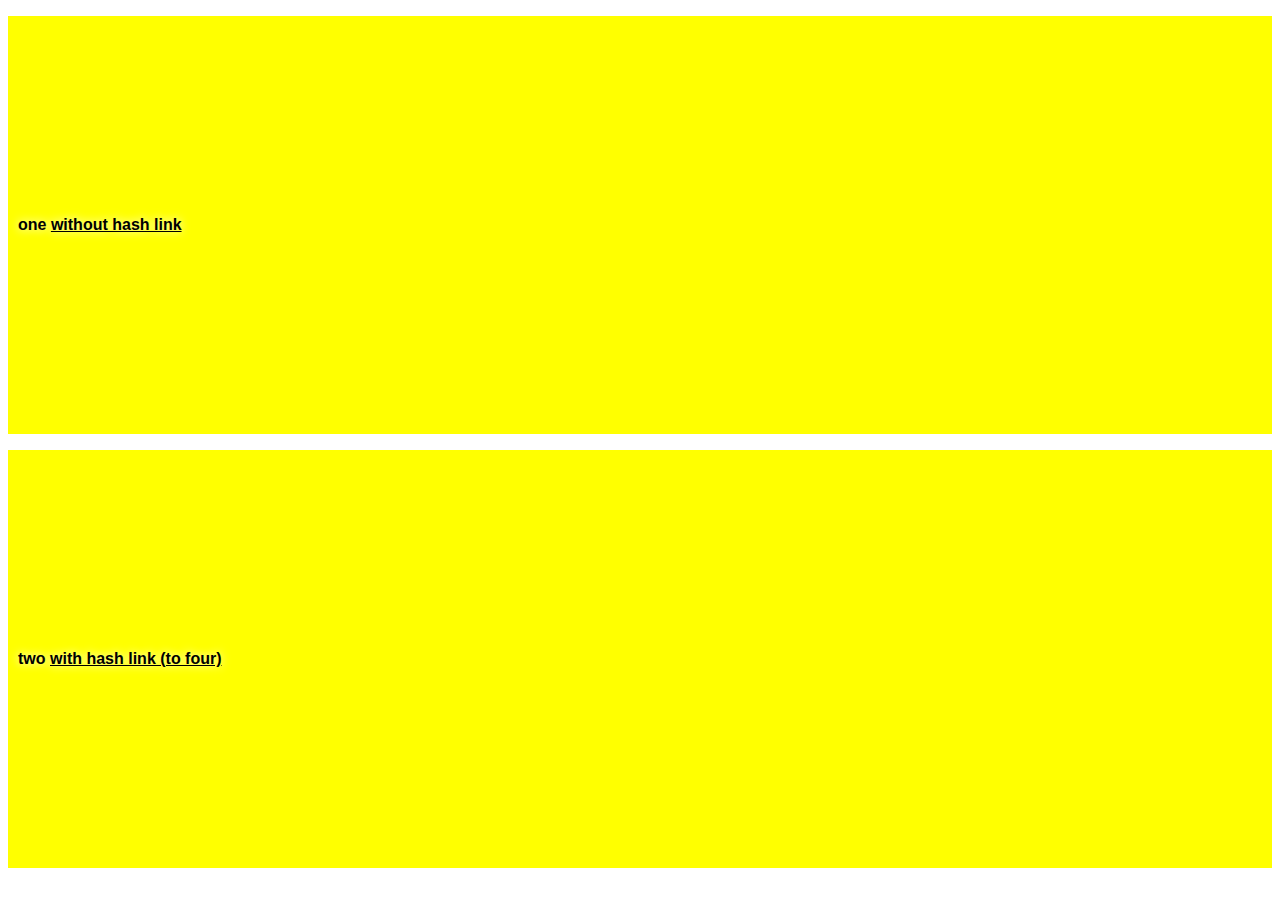
==== onload.html @ 10e08cc9 "Add files via upload" ====
<!DOCTYPE html>
<html>
<head>
<meta charset=utf-8 />
<meta id="meta" name="viewport" content="width=device-width; initial-scale=1.0" /> 
<title>Page jump test</title>
<style>
  p { font-weight: bold; background: #c00; color: #000; font-family: sans-serif; padding: 200px 10px; text-shadow: 0 0 10px #fff; } 
  a { color: #000; text-shadow: 0 0 10px #fff; }
  #one { background: #ff0; }
  #two { background: #ff0; }
  #three { background: #0ff; }
  #four { background: #0f0; }
  #five { background: #ff0; }
</style>
</head>
<body onload="window.scrollTo(0,100);">
  <p id="one">one <a target="_blank" href="?">without hash link</a></p>
  <p id="two">two <a target="_blank" href="#four">with hash link (to four)</a></p>
 <!-- <p id="three">three</p>
  <p id="four">four</p>
  <p id="five">five</p>
-->
</body>
</html>
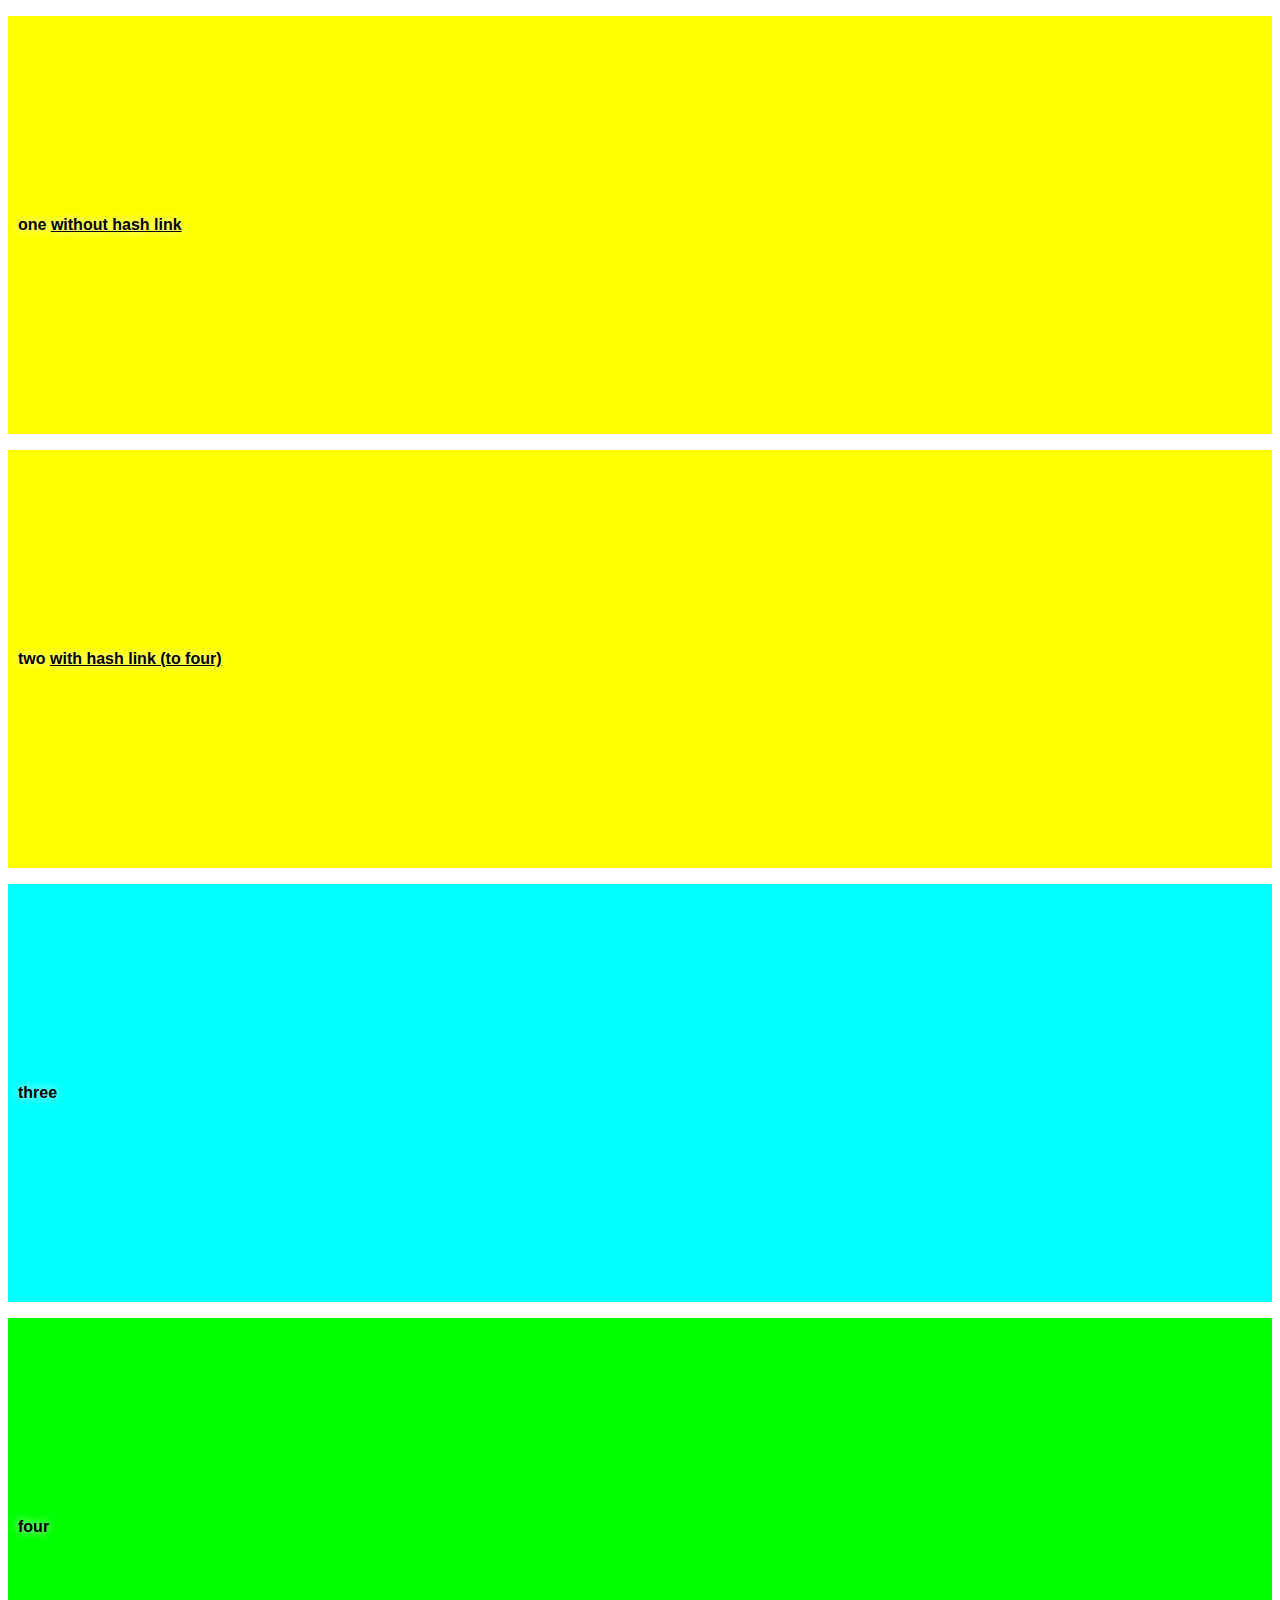
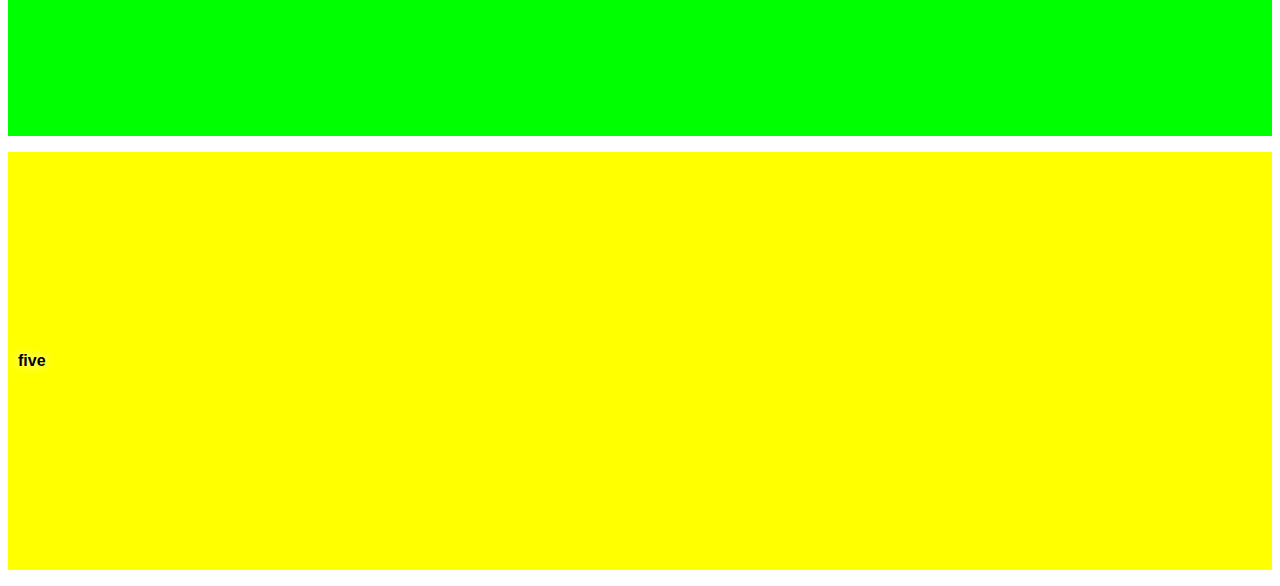
==== commit 25c077a1: "Add files via upload" ====
--- a/onload.html
+++ b/onload.html
@@ -14,12 +14,16 @@
   #five { background: #ff0; }
 </style>
 </head>
-<body onload="window.scrollTo(0,100);">
+<body onload="window.scrollTo({
+    top: 300,
+    left: 100,
+    behavior: 'smooth'
+  });">
   <p id="one">one <a target="_blank" href="?">without hash link</a></p>
   <p id="two">two <a target="_blank" href="#four">with hash link (to four)</a></p>
- <!-- <p id="three">three</p>
+  <p id="three">three</p>
   <p id="four">four</p>
   <p id="five">five</p>
--->
+
 </body>
 </html>